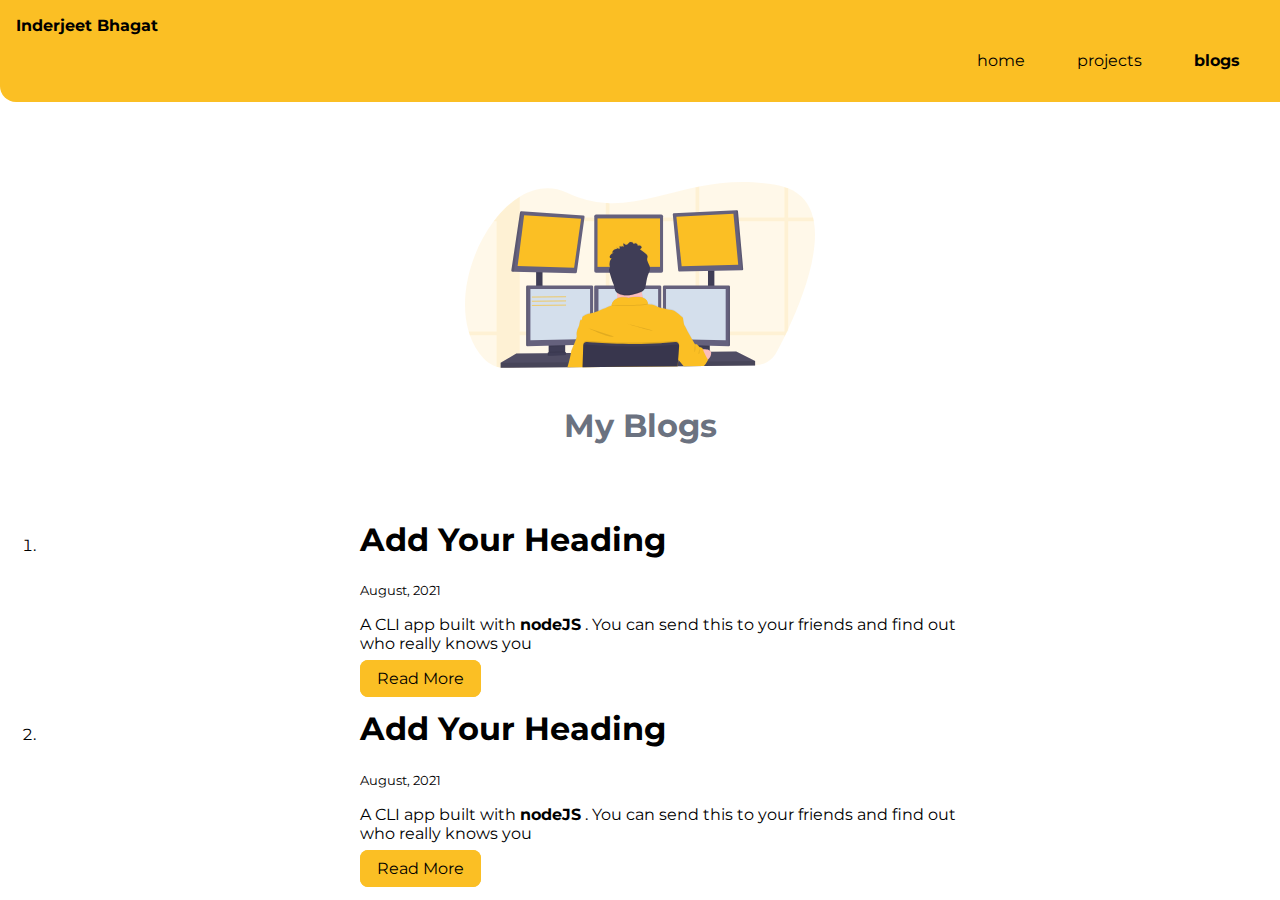
==== blogs.html @ d90f5e6d "Website completed as per tutorial" ====
<!DOCTYPE html>
<html lang="en">
<head>
    <meta charset="UTF-8">
    <meta http-equiv="X-UA-Compatible" content="IE=edge">
    <meta name="viewport" content="width=device-width, initial-scale=1.0">
    <title>Blogs</title>
    <link rel="stylesheet" href="style.css">

</head>
<body>
    <nav class="navigation">
        <div class="nav-brand">Inderjeet Bhagat</div>
        <ul class="list-non-bullet nav-pills">
            <li class="list-item-inline"><a href="/" class="link ">home</a></li>
      
            <li class="list-item-inline"><a href="projects.html" class="link ">projects</a></li>
      
            <li class="list-item-inline"><a href="blogs.html" class="link link-active">blogs </a></li>
        </ul>
    </nav>
    <header class="hero">
        <img src="images/undraw_programming_2svr.svg" class="hero-img" alt="">
        <h1 class="hero-heading">My Blogs</h1>
        
    </header>

    <ol>
        <li>
            <div class="container container-center margin-md">
           <h1>Add Your Heading</h1>
           <small>August, 2021</small>
           <p>A CLI app built with <strong>nodeJS</strong> . You can send this to your friends and find out who really knows you</p>

           <a class="link link-primary" href=""> Read More</a>
           
        </div>
    </li>
        <li>
            <div class="container container-center margin-md">
           <h1>Add Your Heading</h1>
           <small>August, 2021</small>
           <p>A CLI app built with <strong>nodeJS</strong> . You can send this to your friends and find out who really knows you</p>

           <a class="link link-primary" href=""> Read More</a>
           
        </div>
    </li>

       
        
    </ol>
</body>
</html>
---- style.css ----
@import url('https://fonts.googleapis.com/css2?family=Montserrat:wght@300;400;500&display=swap');
:root{
    --primary-color: #FBBF24;
    --off-white: #f3f4f6;
    --dark-gray: #6B7280;
}

body{
font-family: 'Montserrat', sans-serif;
margin: 0px;

}
.conatiner {
    padding: 0rem 1rem;
}
.container-center{
    max-width: 600px;
    margin: auto;
}

.margin-md{
    margin: 2rem;
}

.link{
    
    text-decoration: none;
    padding: 0.5rem 1rem;
    
}
.link-primary{
    background-color: var(--primary-color);
    border-radius: 0.5rem;
    border: 1px solid var(--primary-color);
    color: black;
}
.link-secondary{
    color: var(--primary-color);
    border-radius: 0.5rem;
    border: 1px solid var(--primary-color);
}
.list-non-bullet{
    list-style: none;
}
.list-item-inline{
    display: inline;
    padding: 0rem 0.5rem;

}

.navigation{
    background-color: var(--primary-color);
    color: black;
    padding: 1rem;
    border-bottom-left-radius: 1rem;
}
.navigation .link{
    color: black;
}
.nav-pills{
    text-align: right;
}
.nav-brand{
    font-weight: bold;
}
.navigation .link-active{
    font-weight: bold;
}
.hero{
    padding: 2rem;
    text-align: center;
    padding-top: 5rem;
}
.hero .hero-img{
    max-width: 350px;
    display: block;
    margin: auto;
}
.hero .hero-heading{
    padding-top: 1rem;
    color: var(--dark-gray);
    text-align: center;
}

.section{
    padding: 2rem;
}
.section h3{
    text-align: center;
    

}
.ow{
    background-color: var(--off-white);
}

.container{
    padding: 0rem 1rem;

}

.container-center{
    max-width: 600px;
    margin: auto;
}

footer{
    background-color: var(--primary-color);
    padding: 2rem 1rem;
    text-align: center;
    color: black;
    border-top-right-radius: 1rem;
}

.footer .link {
    color: black;
}
.footer ul {
    padding-inline-start: 0%;
}
.footer .footer-header{
    font-weight: bold;
    font-size: large;
}
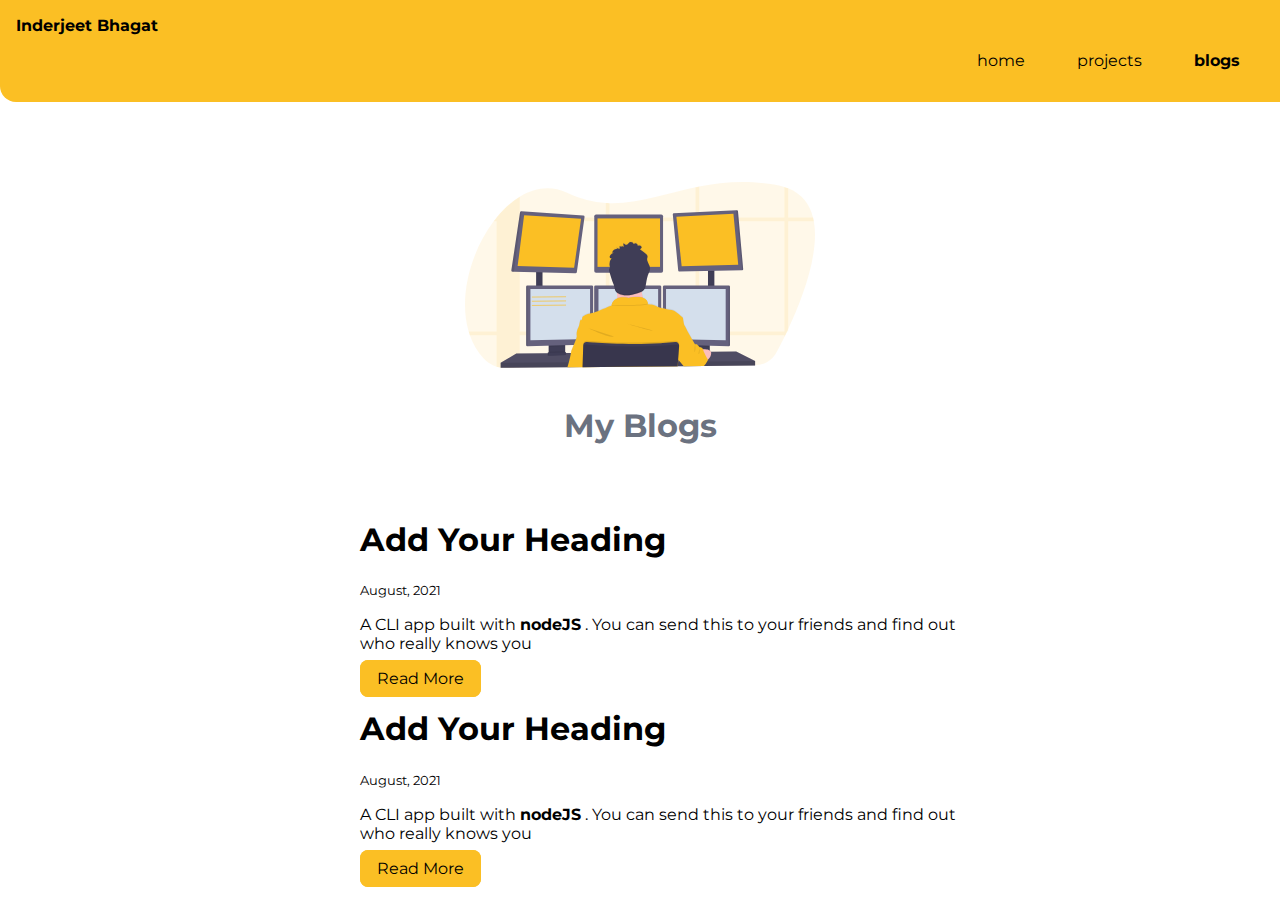
==== commit 17f6a141: "updates list styling" ====
--- a/blogs.html
+++ b/blogs.html
@@ -26,7 +26,7 @@
         
     </header>
 
-    <ol>
+    <ul class="list-non-bullet">
         <li>
             <div class="container container-center margin-md">
            <h1>Add Your Heading</h1>
@@ -50,6 +50,6 @@
 
        
         
-    </ol>
+    </ul>
 </body>
 </html>